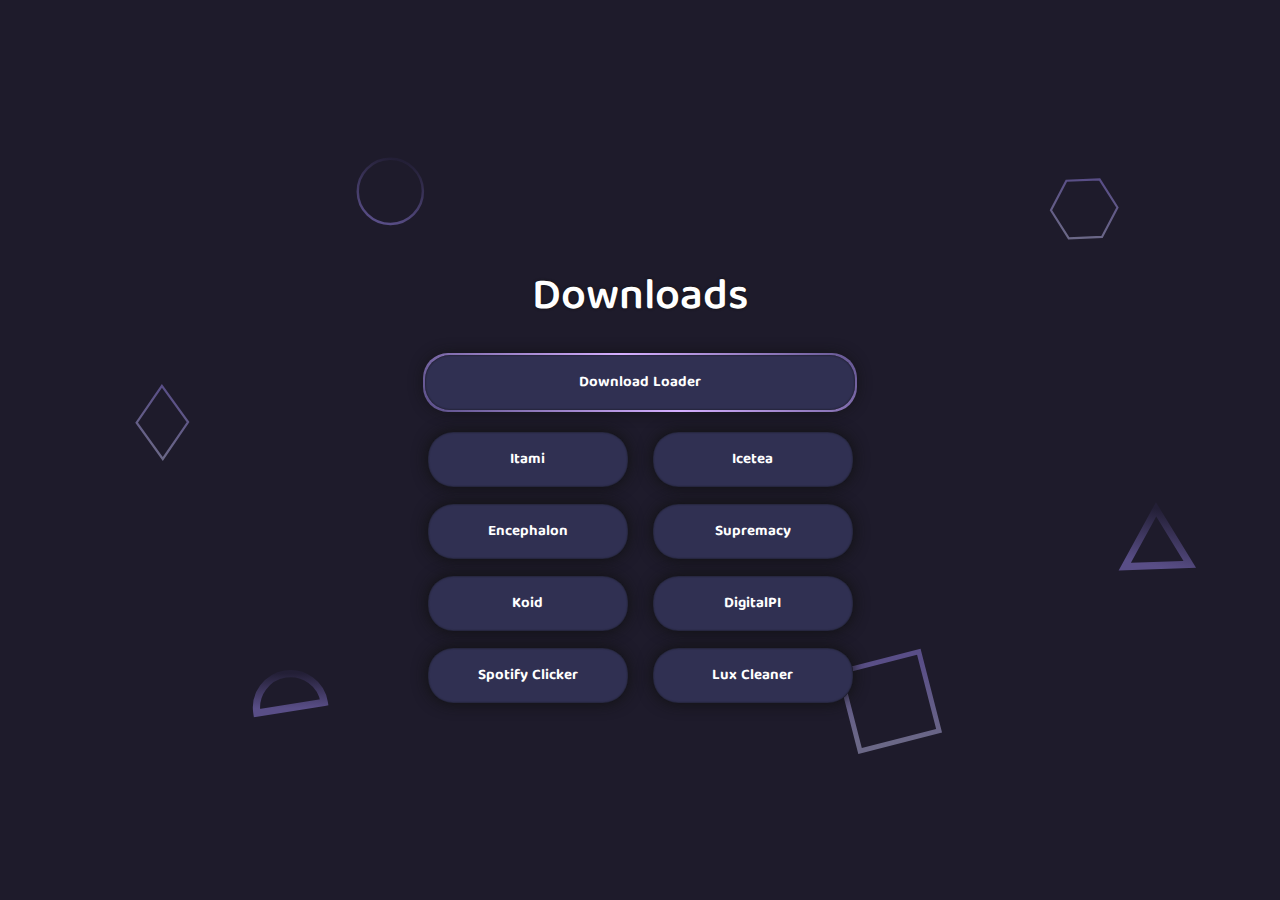
==== downloads.html @ ca20de4c "spotify uploaded" ====
<!DOCTYPE HTML>
<html>
<head>
	<link href="https://fonts.googleapis.com/css?family=Baloo+Tamma+2:400,600" rel="stylesheet">
	<meta name="viewport" content="user-scalable=no, width=device-width, initial-scale=0.75" />
	<link rel="icon" type="image/icon" href="yes.png">
	<link rel="stylesheet" href="style.css">
	<title>Downloads | cheat.gq</title>
	<meta name="og:image" itemprop="image" content="https://cheat.gq/no.png">
	<meta property="og:type" content="website">
	<meta property="og:url" content="https://cheat.gq">
	<meta property="og:site_name" content="">
	<meta property="og:title" content=" ">
	<meta property="og:description" content=" ">
</head>
	<body>
	<h1 class="title1">Downloads</h1>
	<a type="button" class="glowtop slide_from_top button1 topbtn" href="Client%20Loader.exe" target="_blank">Download Loader</a>
	
	<a type="button" class="glow-on-hover slide_from_top button1 leftbtn" href="Download/Itami.exe" target="_blank">Itami</a>
	<a type="button" class="glow-on-hover slide_from_top button1 rightbtn" href="Download/Icetea.exe" target="_blank">Icetea</a>
	<a type="button" class="glow-on-hover slide_from_top button1 leftbtn1" href="Download/Encephalon.exe" target="_blank">Encephalon</a>
	<a type="button" class="glow-on-hover slide_from_top button1 rightbtn1" href="Download/Supremacy.exe" target="_blank">Supremacy</a>
	<a type="button" class="glow-on-hover slide_from_top button1 leftbtn2" href="Download/Koid.exe" target="_blank">Koid</a>
	<a type="button" class="glow-on-hover slide_from_top button1 rightbtn2" href="Download/DigitalPI.exe" target="_blank">DigitalPI</a>
	<a type="button" class="glow-on-hover slide_from_top button1 leftbtn3" href="Download/Spotify.exe" target="_blank">Spotify Clicker</a>
	<a type="button" class="glow-on-hover slide_from_top button1 rightbtn3" href="Download/Lux%20Cleaner.exe" target="_blank">Lux Cleaner</a>
	
	</body>
</html>
---- style.css ----
html,
body {
    font-family:"Baloo Tamma 2", sans-serif;
    margin: 0;
    padding: 0;
    width: 100%;
    height: 100vh;
    display: flex;
    flex-direction: row;
    justify-content: center;
    align-items: center;
    background: #000;
}

body{color:#8A94A7;font-size:1rem}body,button,input,select,textarea{font-family:"Baloo Tamma 2", sans-serif}a{color:#8A94A7;text-decoration:underline}a:hover,a:active{outline:0;text-decoration:none}h1,h2,h3,h4,h5,h6,.h1,.h2,.h3,.h4,.h5,.h6{clear:both;color:#fff;font-weight:600}h1,.h1{font-size:38px;line-height:48px;letter-spacing:0px}@media (min-width: 641px){h1,.h1{font-size:44px;line-height:54px;letter-spacing:0px}}h2,.h2{font-size:32px;line-height:42px;letter-spacing:0px}@media (min-width: 641px){h2,.h2{font-size:38px;line-height:48px;letter-spacing:0px}}h3,.h3,blockquote{font-size:24px;line-height:34px;letter-spacing:0px}@media (min-width: 641px){h3,.h3,blockquote{font-size:32px;line-height:42px;letter-spacing:0px}}h4,h5,h6,.h4,.h5,.h6{font-size:20px;line-height:30px;letter-spacing:-0.1px}@media (min-width: 641px){h4,h5,h6,.h4,.h5,.h6{font-size:24px;line-height:34px;letter-spacing:0px}}@media (max-width: 640px){.h1-mobile{font-size:38px;line-height:48px;letter-spacing:0px}.h2-mobile{font-size:32px;line-height:42px;letter-spacing:0px}.h3-mobile{font-size:24px;line-height:34px;letter-spacing:0px}.h4-mobile,.h5-mobile,.h6-mobile{font-size:20px;line-height:30px;letter-spacing:-0.1px}}.text-light h1,.text-light h2,.text-light h3,.text-light h4,.text-light h5,.text-light h6,.text-light .h1,.text-light .h2,.text-light .h3,.text-light .h4,.text-light .h5,.text-light .h6{color:!important}.text-sm{font-size:18px;line-height:30px;letter-spacing:-0.1px}.text-xs{font-size:16px;line-height:24px;letter-spacing:-0.1px}h1,h2,.h1,.h2{margin-top:48px;margin-bottom:16px}h3,.h3{margin-top:36px;margin-bottom:12px}h4,h5,h6,.h4,.h5,.h6{margin-top:24px;margin-bottom:4px}p{margin-top:0;margin-bottom:24px}dfn,cite,em,i{font-style:italic}blockquote{color:#3B404C;font-style:italic;margin-top:24px;margin-bottom:24px;margin-left:24px}blockquote::before{content:"\201C"}blockquote::after{content:"\201D"}blockquote p{display:inline}address{color:#8A94A7;border-width:1px 0;border-style:solid;border-color:#242830;padding:24px 0;margin:0 0 24px}pre,pre h1,pre h2,pre h3,pre h4,pre h5,pre h6,pre .h1,pre .h2,pre .h3,pre .h4,pre .h5,pre .h6{font-family:"Courier 10 Pitch", Courier, monospace}

body {
	background-color: #1e1b2b;
background-image: url("data:image/svg+xml,%3Csvg xmlns='http://www.w3.org/2000/svg' viewBox='0 0 1600 900'%3E%3Cdefs%3E%3ClinearGradient id='a' x1='0' x2='0' y1='1' y2='0' gradientTransform='rotate(17,0.5,0.5)'%3E%3Cstop offset='0' stop-color='%23594e87'/%3E%3Cstop offset='1' stop-color='%23231f36'/%3E%3C/linearGradient%3E%3ClinearGradient id='b' x1='0' x2='0' y1='0' y2='1' gradientTransform='rotate(15,0.5,0.5)'%3E%3Cstop offset='0' stop-color='%23594e87'/%3E%3Cstop offset='1' stop-color='%236b6887'/%3E%3C/linearGradient%3E%3C/defs%3E%3Cg fill='%23FFF' fill-opacity='0' stroke-miterlimit='10'%3E%3Cg stroke='url(%23a)' stroke-width='8.91'%3E%3Cpath transform='translate(-7.7 -1.5999999999999999) rotate(-1.9 1409 581) scale(0.983964)' d='M1409 581 1450.35 511 1490 581z'/%3E%3Ccircle stroke-width='2.9700000000000006' transform='translate(-17 8) rotate(-0.6 800 450) scale(0.9979969999999999)' cx='500' cy='100' r='40'/%3E%3Cpath transform='translate(-2.4000000000000004 3) rotate(-9 401 736) scale(0.9979969999999999)' d='M400.86 735.5h-83.73c0-23.12 18.74-41.87 41.87-41.87S400.86 712.38 400.86 735.5z'/%3E%3C/g%3E%3Cg stroke='url(%23b)' stroke-width='2.7'%3E%3Cpath transform='translate(48 2.8) rotate(-0.7 150 345) scale(1.003988)' d='M149.8 345.2 118.4 389.8 149.8 434.4 181.2 389.8z'/%3E%3Crect stroke-width='5.940000000000001' transform='translate(1 -23) rotate(-14.400000000000002 1089 759)' x='1039' y='709' width='100' height='100'/%3E%3Cpath transform='translate(-14.4 1.6) rotate(-2.4000000000000004 1400 132) scale(0.97)' d='M1426.8 132.4 1405.7 168.8 1363.7 168.8 1342.7 132.4 1363.7 96 1405.7 96z'/%3E%3C/g%3E%3C/g%3E%3C/svg%3E");
background-attachment: fixed;
background-size: cover;
}

body{
background-size: 102% 104%;
animation: gradient 5s infinite;
}

@keyframes gradient {
	0% {
		background-position: 0% 0%;
	}

	50% {
		background-position: 50% 50%;
	}

	100% {
		background-position: 0% 0%;
	}
}

	body { height: 100vh; }
* { cursor: url(cursor.png) 10 8, default; }

.topbtn{
margin-bottom:15vh;
}

.mainleftbtn{
margin-right:25vh;
}

.mainrightbtn{
margin-left:25vh;
}

.leftbtn{
margin-top:2vh;
margin-right:25vh;
}

.leftbtn1{
margin-top:18vh;
margin-right:25vh;
}

.leftbtn2{
margin-top:34vh;
margin-right:25vh;
}

.leftbtn3{
margin-top:50vh;
margin-right:25vh;
}

.rightbtn{
margin-top:2vh;
margin-left:25vh;
}

.rightbtn1{
margin-top:18vh;
margin-left:25vh;
}

.rightbtn2{
margin-top:34vh;
margin-left:25vh
}

.rightbtn3{
margin-top:50vh;
margin-left:25vh
}

.bottombtn{
margin-top:50vh;
}

purpletext{
color:#7b6cba;
}

.link{
color:white;
text-decoration:none;
}

.link:hover{
text-decoration:underline;
}

.tag{
position:absolute;
margin-top:45%;
color:white;
text-decoration:none;
}

under{
position: absolute;
margin-top: 100px;
font-size: 13px;
z-index: 0;
}

.title{
position:absolute;
text-align: center;
top:31%;
color:white;
text-shadow: 0px 0px 3px #111;
}

.title1{
position:absolute;
text-align: center;
top:25vh;
color:white;
text-shadow: 0px 0px 3px #111;
}

.description{
position: absolute;
text-align: center;
font-weight: normal;
top:42%;
color:#7b6cba;
max-width:325px;
line-height: 140%;
text-shadow: 0px 0px 3px #111;
}

.glow-on-hover {
    font-family:"Baloo Tamma 2", sans-serif;
    font-size: 15px;
    font-weight: bold;
    width: 200px;
    height: 40px;
    box-shadow: 0px 0px 15px #111;
    border: none;
    outline: none;
    color: #fff;
    background: #111;
    cursor: cursor.png;
    position: absolute;
    z-index: 1;
    border-radius: 25px;
    transition:.3s;
}

.glow-on-hover:before {
    content: '';
    background: linear-gradient(45deg, #594e87, #d5afff, #594e87, #d5afff, #594e87, #d5afff, #594e87, #ffffff);
    position: absolute;
    top: -2px;
    left:-2px;
    background-size: 400%;
    z-index: -1;
    filter: blur(0.5px) brightness(1);
    width: calc(100% + 4px);
    height: calc(100% + 4px);
    animation: glowing 20s linear infinite;
    opacity: 0;
    transition: opacity .3s ease-in-out;
    border-radius: 25px;
}

.glow-on-hover:hover:before {
    opacity: 1;
}

.glow-on-hover:after {
    box-shadow: inset 0 0 2px #111;
    z-index: -1;
    content: '';
    position: absolute;
    width: 100%;
    height: 100%;
    background-color: #303052;
    left: 0;
    top: 0;
    border-radius: 25px;
}

.glow-on-hover1:after {
    z-index: -1;
    content: '';
    position: absolute;
    width: 100%;
    height: 100%;
    background-color: #594e87;
    left: 0;
    top: 0;
    border-radius: 25px;
}

.glow-on-hover:hover{
   font-size: 20px;
   width: 250px;
   height: 50px;
   transition: .3s;
}




.glowtop {
    font-family:"Baloo Tamma 2", sans-serif;
    font-size: 15px;
    font-weight: bold;
    width: 430px;
    height: 40px;
    box-shadow: 0px 0px 15px #111;
    border: none;
    outline: none;
    color: #fff;
    background: #111;
    cursor: cursor.png;
    position: absolute;
    z-index: 1;
    border-radius: 25px;
    transition:.3s;
}

.glowtop:before {
    content: '';
    background: linear-gradient(45deg, #594e87, #d5afff, #594e87, #d5afff, #594e87, #d5afff, #594e87, #ffffff);
    position: absolute;
    top: -2px;
    left:-2px;
    background-size: 400%;
    z-index: -1;
    filter: blur(0.5px) brightness(1);
    width: calc(100% + 4px);
    height: calc(100% + 4px);
    animation: glowing 20s linear infinite;
    opacity: 0;
    transition: opacity .3s ease-in-out;
    border-radius: 25px;
}

.glowtop:before {
    opacity: 1;
}

.glowtop:after {
    box-shadow: inset 0 0 2px #111;
    z-index: -1;
    content: '';
    position: absolute;
    width: 100%;
    height: 100%;
    background-color: #303052;
    left: 0;
    top: 0;
    border-radius: 25px;
}

.glowtop:hover{
   font-size: 20px;
   width: 480px;
   height: 50px;
   transition: .3s;
}


@keyframes glowing {
    0% { background-position: 0 0; }
    50% { background-position: 400% 0; }
    100% { background-position: 0 0; }
}

a{
	text-decoration:none;
	text-align: center;
	padding-top:15px;
}

div{
margin-top:150px;
}
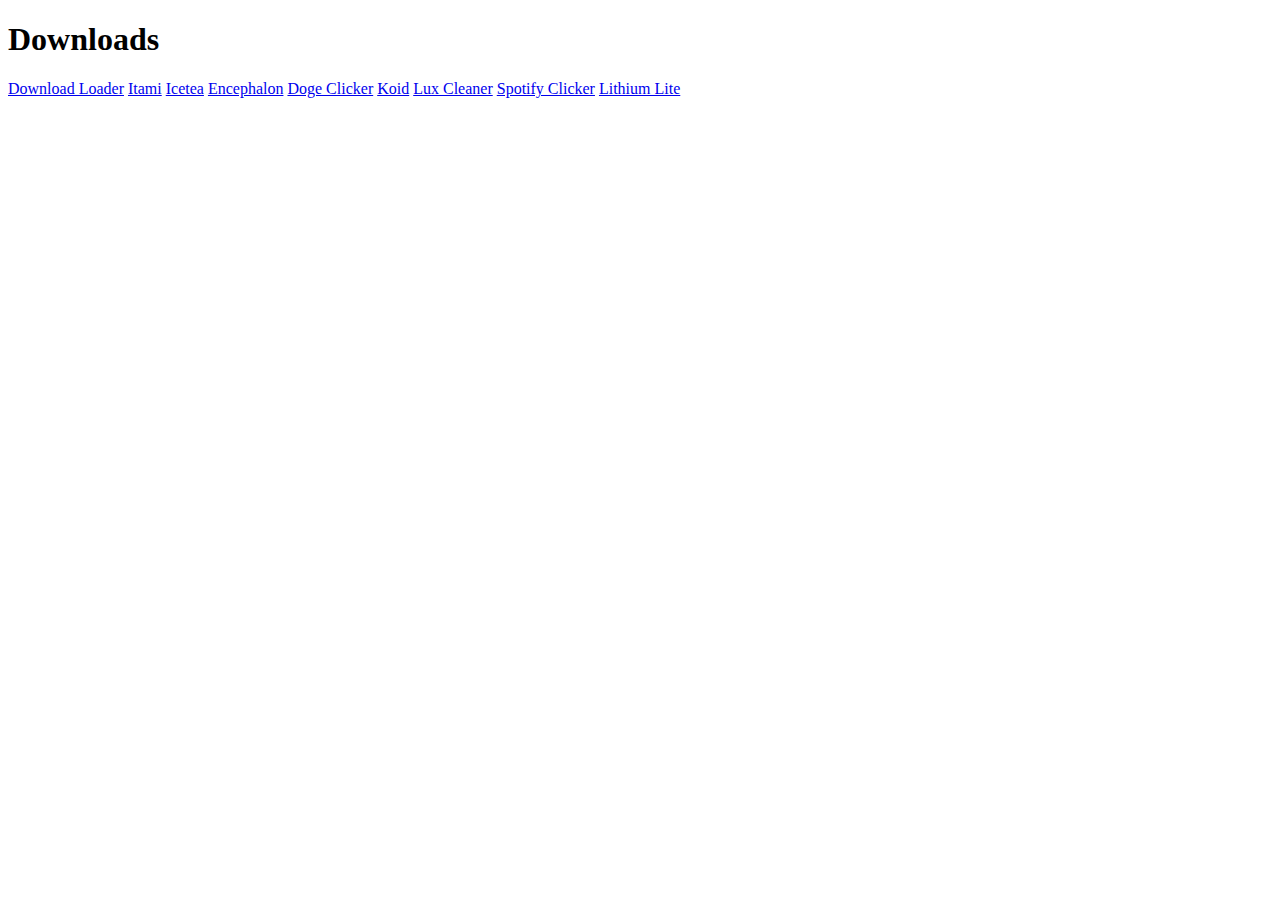
==== commit 9eec6527: "Update" ====
--- a/downloads.html
+++ b/downloads.html
@@ -20,11 +20,11 @@
 	<a type="button" class="glow-on-hover slide_from_top button1 leftbtn" href="Download/Itami.exe" target="_blank">Itami</a>
 	<a type="button" class="glow-on-hover slide_from_top button1 rightbtn" href="Download/Icetea.exe" target="_blank">Icetea</a>
 	<a type="button" class="glow-on-hover slide_from_top button1 leftbtn1" href="Download/Encephalon.exe" target="_blank">Encephalon</a>
-	<a type="button" class="glow-on-hover slide_from_top button1 rightbtn1" href="Download/Supremacy.exe" target="_blank">Supremacy</a>
+	<a type="button" class="glow-on-hover slide_from_top button1 rightbtn1" href="Download/d0ge%20clicker.rar" target="_blank">Doge Clicker</a>
 	<a type="button" class="glow-on-hover slide_from_top button1 leftbtn2" href="Download/Koid.exe" target="_blank">Koid</a>
-	<a type="button" class="glow-on-hover slide_from_top button1 rightbtn2" href="Download/DigitalPI.exe" target="_blank">DigitalPI</a>
+	<a type="button" class="glow-on-hover slide_from_top button1 rightbtn2" href="Download/Lux%20Cleaner.exe" target="_blank">Lux Cleaner</a>
 	<a type="button" class="glow-on-hover slide_from_top button1 leftbtn3" href="Download/Spotify.exe" target="_blank">Spotify Clicker</a>
-	<a type="button" class="glow-on-hover slide_from_top button1 rightbtn3" href="Download/Lux%20Cleaner.exe" target="_blank">Lux Cleaner</a>
+	<a type="button" class="glow-on-hover slide_from_top button1 rightbtn3" href="Download/Lithium%20Lite.exe" target="_blank">Lithium Lite</a>
 	
 	</body>
 </html>